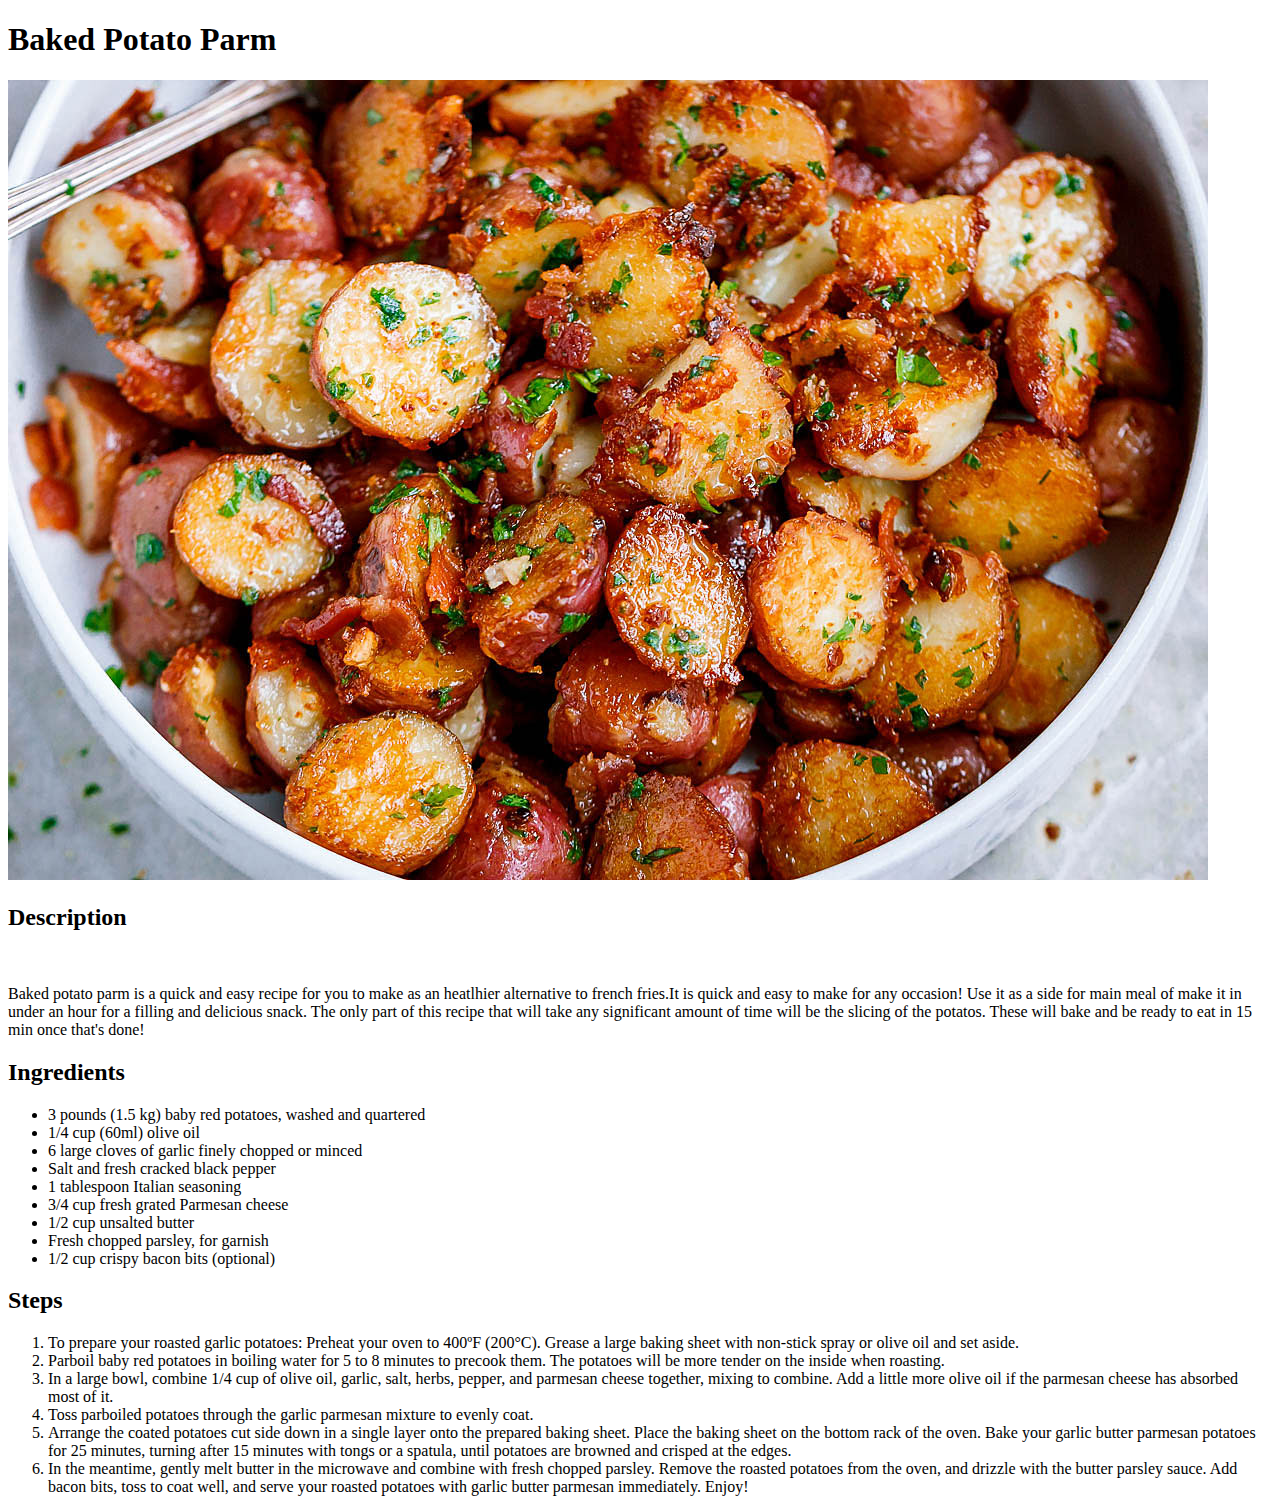
==== recipes/baked-potato-parm.html @ 2934e83a "Added home page as well as other recipe pages" ====
<!DOCTYPE html>
<html lang="en">
<head>
    <meta charset="UTF-8">
    <meta name="viewport" content="width=device-width, initial-scale=1.0">
    <title>Baked Potato Parm</title>
</head>
<body>
    <h1>Baked Potato Parm</h1>
    <img src="../images/roasted-potatoes-recipe-5-1b.jpg" alt="Picture of Baked Potato Parm">
        <h2>Description</h2>
        <br>
            <p>Baked potato parm is a quick and easy recipe for you to make as an heatlhier alternative 
            to french fries.It is quick and easy to make for any occasion! Use it as a side for main 
            meal of make it in under an hour for a filling and delicious snack. The only part of this
            recipe that will take any significant amount of time will be the slicing of the 
            potatos. These will bake and be ready to eat in 15 min once that's done!</p>
        <h2>Ingredients</h2>
            <ul>
                <li>3 pounds (1.5 kg) baby red potatoes, washed and quartered</li>
                <li>1/4 cup (60ml) olive oil</li>
                <li>6 large cloves of garlic finely chopped or minced</li>
                <li>Salt and fresh cracked black pepper</li>
                <li>1 tablespoon Italian seasoning</li>
                <li>3/4 cup fresh grated Parmesan cheese</li>
                <li>1/2 cup unsalted butter</li>
                <li>Fresh chopped parsley, for garnish</li>
                <li>1/2 cup crispy bacon bits (optional)</li>
            </ul>
        <h2>Steps</h2>
            <ol>
                <li>To prepare your roasted garlic potatoes: Preheat your oven to 400ºF (200°C). 
                    Grease a large baking sheet with non-stick spray or olive oil and set aside.</li>
                <li>Parboil baby red potatoes in boiling water for 5 to 8 minutes to precook them.
                     The potatoes will be more tender on the inside when roasting.</li>
                <li>In a large bowl, combine 1/4 cup of olive oil, garlic, salt, herbs, pepper, and 
                    parmesan cheese together, mixing to combine. Add a little more olive oil if the 
                    parmesan cheese has absorbed most of it.</li>
                <li>Toss parboiled potatoes through the garlic parmesan mixture to evenly coat.</li>
                <li>Arrange the coated potatoes cut side down in a single layer onto the prepared baking 
                    sheet. Place the baking sheet on the bottom rack of the oven. Bake your garlic butter
                     parmesan potatoes for 25 minutes, turning after 15 minutes with tongs or a spatula,
                      until potatoes are browned and crisped at the edges.</li>
                <li>In the meantime, gently melt butter in the microwave and combine with fresh chopped
                     parsley. Remove the roasted potatoes from the oven, and drizzle with the butter parsley
                      sauce. Add bacon bits, toss to coat well, and serve your roasted potatoes with garlic butter
                       parmesan immediately. Enjoy!</li>
            </ol>
    
</body>
</html>
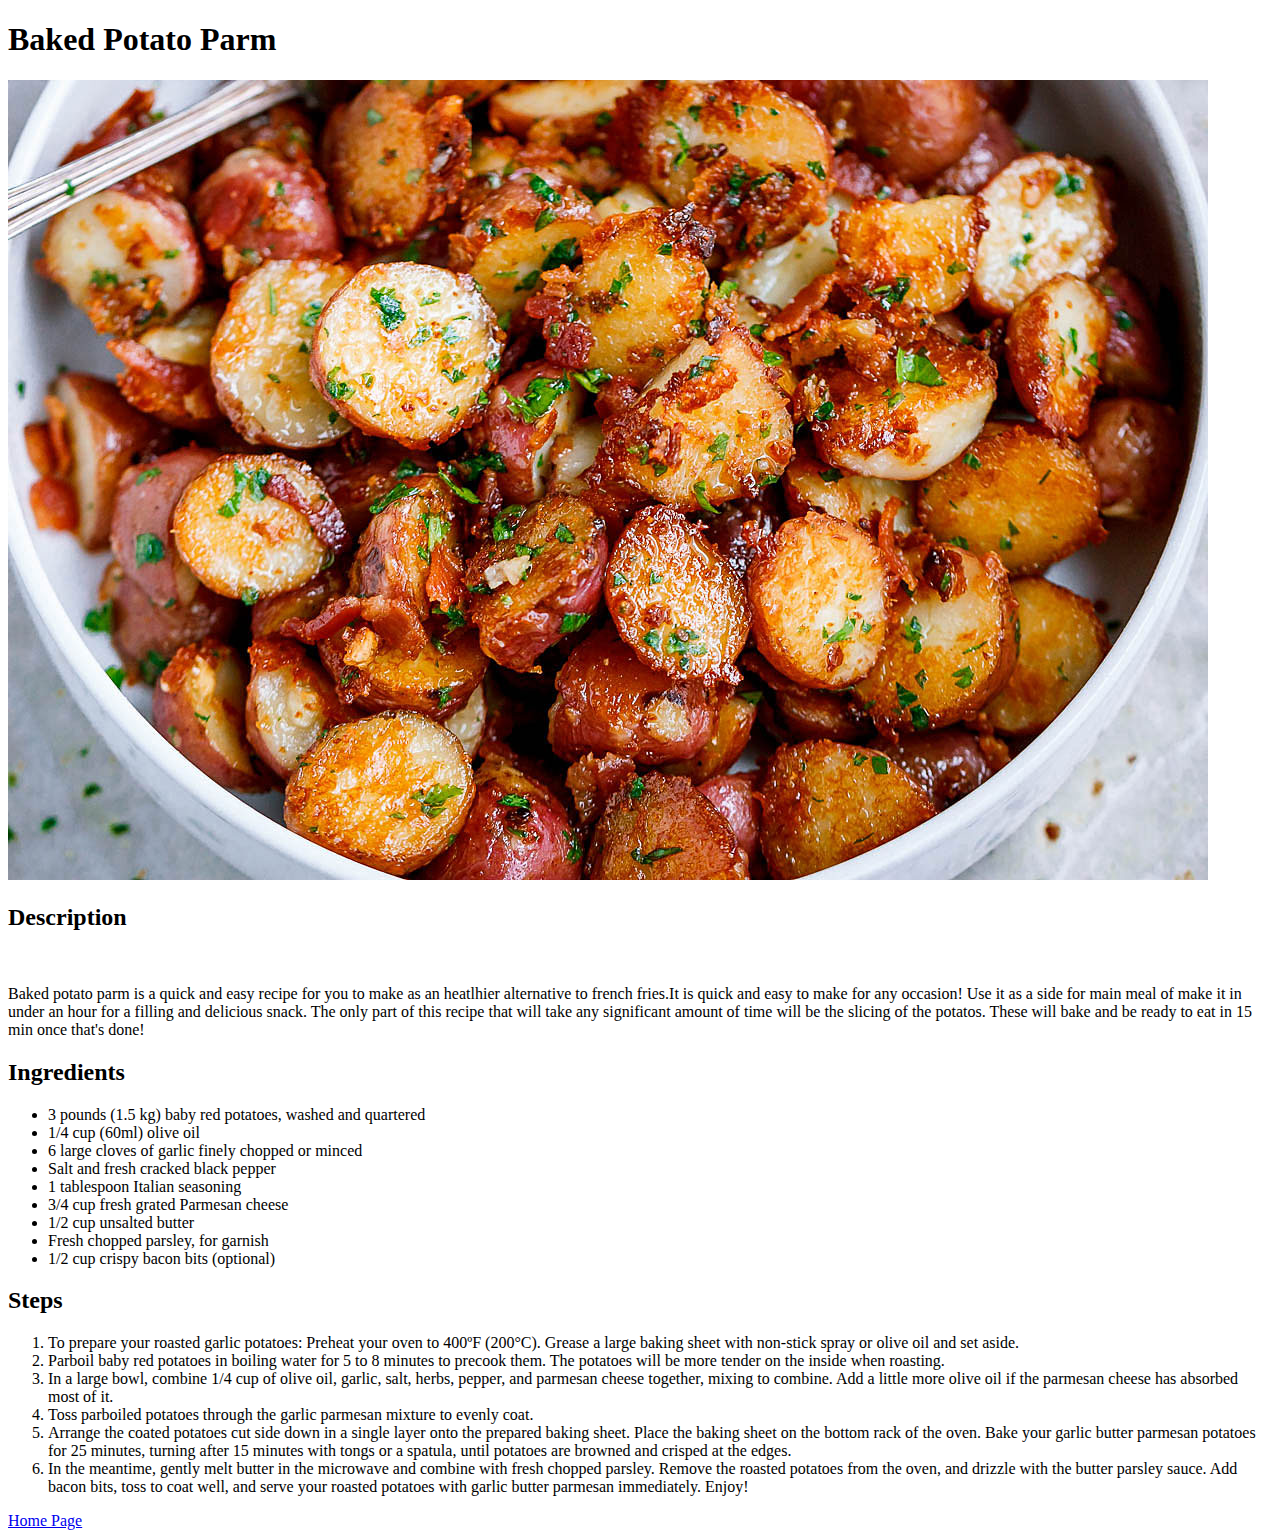
==== commit 7da3894b: "Added Content to previous blank html files. New images added" ====
--- a/recipes/baked-potato-parm.html
+++ b/recipes/baked-potato-parm.html
@@ -46,6 +46,6 @@
                       sauce. Add bacon bits, toss to coat well, and serve your roasted potatoes with garlic butter
                        parmesan immediately. Enjoy!</li>
             </ol>
-    
+    <a href="../index.html">Home Page</a>
 </body>
 </html>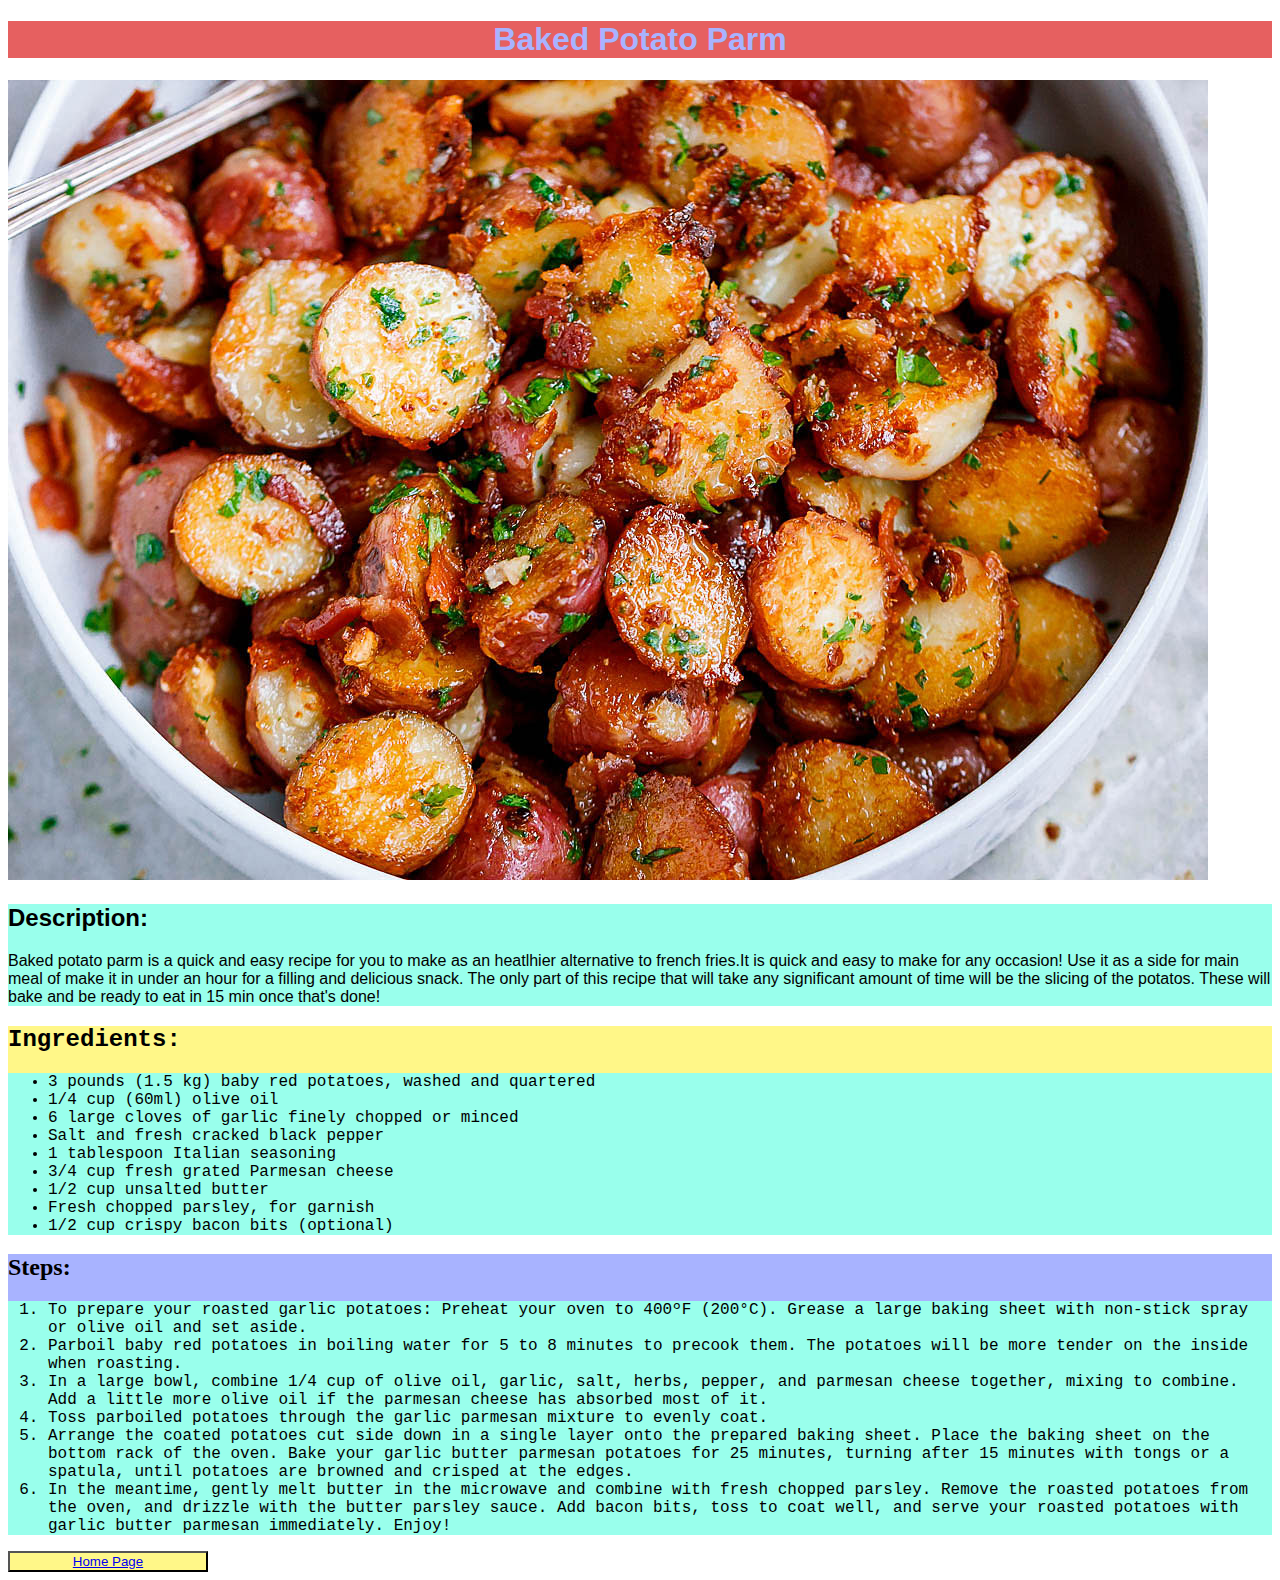
==== commit 6a92d4bd: "Added stylings and a styles.css file" ====
--- a/recipes/baked-potato-parm.html
+++ b/recipes/baked-potato-parm.html
@@ -4,48 +4,54 @@
     <meta charset="UTF-8">
     <meta name="viewport" content="width=device-width, initial-scale=1.0">
     <title>Baked Potato Parm</title>
+    <link rel="stylesheet" href="../styles.css">
 </head>
 <body>
-    <h1>Baked Potato Parm</h1>
-    <img src="../images/roasted-potatoes-recipe-5-1b.jpg" alt="Picture of Baked Potato Parm">
-        <h2>Description</h2>
-        <br>
+    <h1 class="title">Baked Potato Parm</h1>
+    <img src="../images/roasted-potatoes-recipe-5-1b.jpg" alt="Picture of Baked Potato Parm" title="coverphoto">
+        <div class="descrip">
+            <h2>Description:</h2>
             <p>Baked potato parm is a quick and easy recipe for you to make as an heatlhier alternative 
-            to french fries.It is quick and easy to make for any occasion! Use it as a side for main 
-            meal of make it in under an hour for a filling and delicious snack. The only part of this
-            recipe that will take any significant amount of time will be the slicing of the 
-            potatos. These will bake and be ready to eat in 15 min once that's done!</p>
-        <h2>Ingredients</h2>
-            <ul>
-                <li>3 pounds (1.5 kg) baby red potatoes, washed and quartered</li>
-                <li>1/4 cup (60ml) olive oil</li>
-                <li>6 large cloves of garlic finely chopped or minced</li>
-                <li>Salt and fresh cracked black pepper</li>
-                <li>1 tablespoon Italian seasoning</li>
-                <li>3/4 cup fresh grated Parmesan cheese</li>
-                <li>1/2 cup unsalted butter</li>
-                <li>Fresh chopped parsley, for garnish</li>
-                <li>1/2 cup crispy bacon bits (optional)</li>
-            </ul>
-        <h2>Steps</h2>
-            <ol>
-                <li>To prepare your roasted garlic potatoes: Preheat your oven to 400ºF (200°C). 
-                    Grease a large baking sheet with non-stick spray or olive oil and set aside.</li>
-                <li>Parboil baby red potatoes in boiling water for 5 to 8 minutes to precook them.
-                     The potatoes will be more tender on the inside when roasting.</li>
-                <li>In a large bowl, combine 1/4 cup of olive oil, garlic, salt, herbs, pepper, and 
-                    parmesan cheese together, mixing to combine. Add a little more olive oil if the 
-                    parmesan cheese has absorbed most of it.</li>
-                <li>Toss parboiled potatoes through the garlic parmesan mixture to evenly coat.</li>
-                <li>Arrange the coated potatoes cut side down in a single layer onto the prepared baking 
-                    sheet. Place the baking sheet on the bottom rack of the oven. Bake your garlic butter
-                     parmesan potatoes for 25 minutes, turning after 15 minutes with tongs or a spatula,
-                      until potatoes are browned and crisped at the edges.</li>
-                <li>In the meantime, gently melt butter in the microwave and combine with fresh chopped
-                     parsley. Remove the roasted potatoes from the oven, and drizzle with the butter parsley
-                      sauce. Add bacon bits, toss to coat well, and serve your roasted potatoes with garlic butter
-                       parmesan immediately. Enjoy!</li>
-            </ol>
-    <a href="../index.html">Home Page</a>
+                to french fries.It is quick and easy to make for any occasion! Use it as a side for main 
+                meal of make it in under an hour for a filling and delicious snack. The only part of this
+                recipe that will take any significant amount of time will be the slicing of the 
+                potatos. These will bake and be ready to eat in 15 min once that's done!</p>
+        </div>
+        <div class="ingredients">    
+            <h2>Ingredients:</h2>
+                <ul>
+                    <li>3 pounds (1.5 kg) baby red potatoes, washed and quartered</li>
+                    <li>1/4 cup (60ml) olive oil</li>
+                    <li>6 large cloves of garlic finely chopped or minced</li>
+                    <li>Salt and fresh cracked black pepper</li>
+                    <li>1 tablespoon Italian seasoning</li>
+                    <li>3/4 cup fresh grated Parmesan cheese</li>
+                    <li>1/2 cup unsalted butter</li>
+                    <li>Fresh chopped parsley, for garnish</li>
+                    <li>1/2 cup crispy bacon bits (optional)</li>
+                </ul>
+        </div>
+        <div class="steps">
+            <h2>Steps:</h2>
+                <ol>
+                    <li>To prepare your roasted garlic potatoes: Preheat your oven to 400ºF (200°C). 
+                        Grease a large baking sheet with non-stick spray or olive oil and set aside.</li>
+                    <li>Parboil baby red potatoes in boiling water for 5 to 8 minutes to precook them.
+                         The potatoes will be more tender on the inside when roasting.</li>
+                    <li>In a large bowl, combine 1/4 cup of olive oil, garlic, salt, herbs, pepper, and 
+                        parmesan cheese together, mixing to combine. Add a little more olive oil if the 
+                        parmesan cheese has absorbed most of it.</li>
+                    <li>Toss parboiled potatoes through the garlic parmesan mixture to evenly coat.</li>
+                    <li>Arrange the coated potatoes cut side down in a single layer onto the prepared baking 
+                        sheet. Place the baking sheet on the bottom rack of the oven. Bake your garlic butter
+                         parmesan potatoes for 25 minutes, turning after 15 minutes with tongs or a spatula,
+                          until potatoes are browned and crisped at the edges.</li>
+                    <li>In the meantime, gently melt butter in the microwave and combine with fresh chopped
+                         parsley. Remove the roasted potatoes from the oven, and drizzle with the butter parsley
+                          sauce. Add bacon bits, toss to coat well, and serve your roasted potatoes with garlic butter
+                           parmesan immediately. Enjoy!</li>
+                </ol>
+            </div>
+    <button class="home"><a href="../index.html">Home Page</a></button>
 </body>
 </html>--- a/styles.css
+++ b/styles.css
@@ -0,0 +1,36 @@
+.title{
+    background-color: 	#e66060;
+    color: 	#a8b3ff;
+    font-family: Brush Script MT, sans-serif;
+    text-align: center;
+    font-weight: bold;
+}
+.descrip{
+    background-color: 	#99ffec;
+    color: black;
+    font-family: 'Lucida Sans', 'Lucida Sans Regular', 'Lucida Grande', 'Lucida Sans Unicode', Geneva, Verdana, sans-serif;
+}
+.ingredients{
+    font-family: 'Courier New', Courier, monospace;
+    background-color: #fff788;
+}
+ul{
+    background-color: #99ffec;
+    font-family: 'Courier New', Courier, monospace
+}
+.steps{
+    background-color: #a8b3ff;
+}
+ol{
+    background-color: #99ffec;
+    font-family: 'Courier New', Courier, monospace;
+}
+.coverphoto{
+    background-color: #e66060;
+}
+button{
+    width: 200px;
+    height: auto;
+    background-color: #fff788;
+    color: #e66060;
+}
